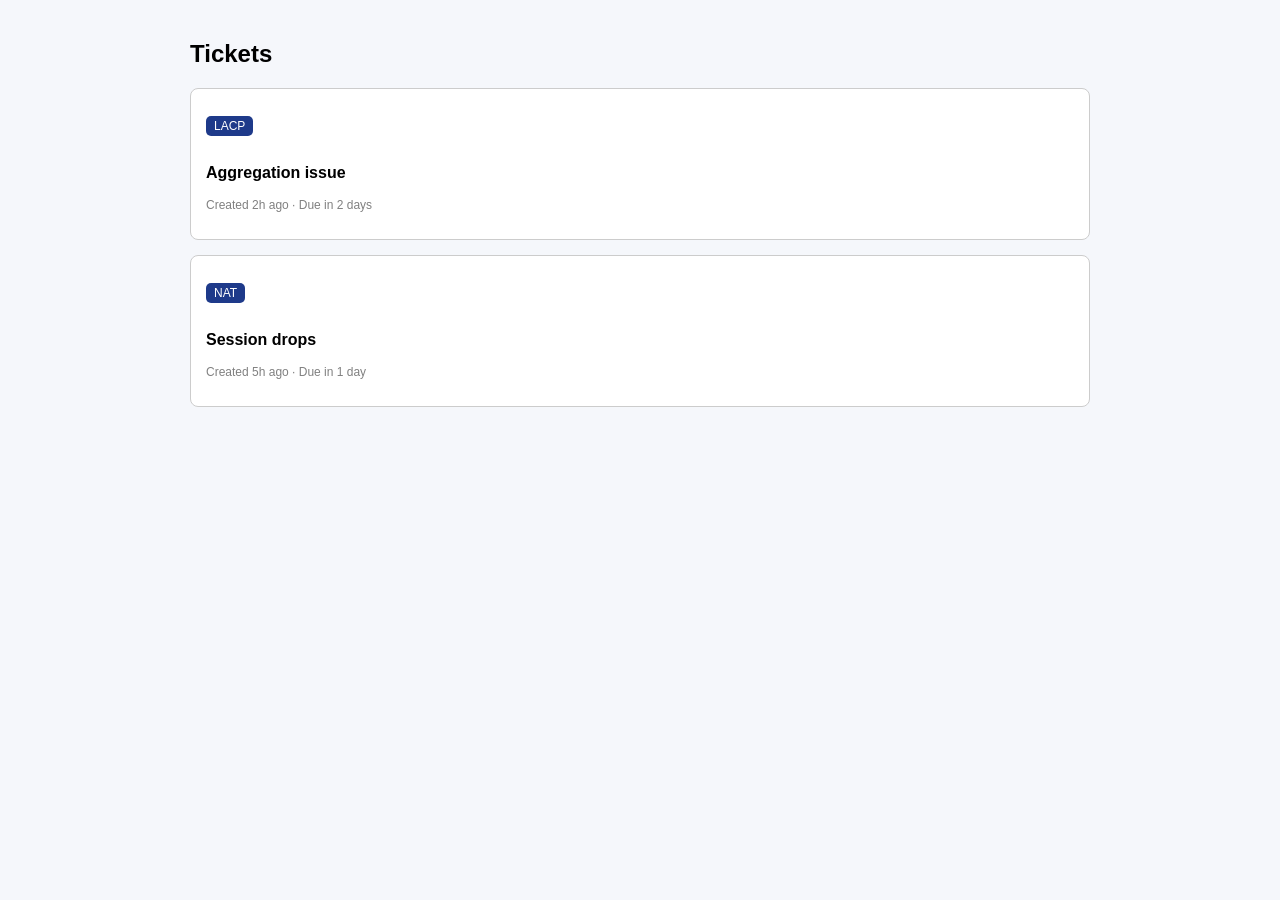
==== index.html @ 677429e2 "Add files via upload" ====
<!DOCTYPE html>
<html lang="en">
<head>
  <meta charset="UTF-8">
  <title>NetDesk</title>
  <link rel="stylesheet" href="style.css">
</head>
<body>

<div class="app">

  <!-- 一覧 -->
  <div id="listView" class="view">
    <div class="sidebar">
      <h2>Tickets</h2>

      <div class="ticket" onclick="openTicket(1)">
        <p class="tag">LACP</p>
        <p class="title">Aggregation issue</p>
        <p class="meta">Created 2h ago · Due in 2 days</p>
      </div>

      <div class="ticket" onclick="openTicket(2)">
        <p class="tag">NAT</p>
        <p class="title">Session drops</p>
        <p class="meta">Created 5h ago · Due in 1 day</p>
      </div>

    </div>
  </div>

  <!-- 詳細 -->
  <div id="detailView" class="view hidden">

    <div class="topbar">
      <button onclick="goHome()">← Back</button>

      <div class="lang">
        <button onclick="setLang('jp')">JP</button>
        <button onclick="setLang('en')">EN</button>
        <button onclick="setLang('fr')">FR</button>
      </div>
    </div>

    <div class="detail">
      <h1 id="d-title"></h1>
      <p id="d-body"></p>
    </div>

  </div>

</div>

<script src="script.js"></script>
</body>
</html>
---- style.css ----
body {
  margin: 0;
  font-family: Arial;
  background: #f5f7fb;
}

.app {
  height: 100vh;
}

/* 共通 */
.view {
  height: 100%;
}

/* 一覧 */
.sidebar {
  width: 100%;
  max-width: 900px;
  margin: auto;
  padding: 20px;
}

.ticket {
  border: 1px solid #ccc;
  border-radius: 8px;
  padding: 15px;
  margin-bottom: 15px;
  cursor: pointer;
  background: white;
}

.ticket:hover {
  background: #eef3ff;
}

.tag {
  display: inline-block;
  background: #1e3a8a;
  color: white;
  padding: 3px 8px;
  border-radius: 5px;
  font-size: 12px;
}

.title {
  font-weight: bold;
}

.meta {
  font-size: 12px;
  color: gray;
}

/* 詳細 */
.topbar {
  display: flex;
  justify-content: space-between;
  padding: 10px;
  background: white;
  border-bottom: 1px solid #ddd;
}

.detail {
  max-width: 900px;
  margin: auto;
  padding: 30px;
  background: white;
}

.lang button {
  margin-left: 5px;
}

.hidden {
  display: none;
}
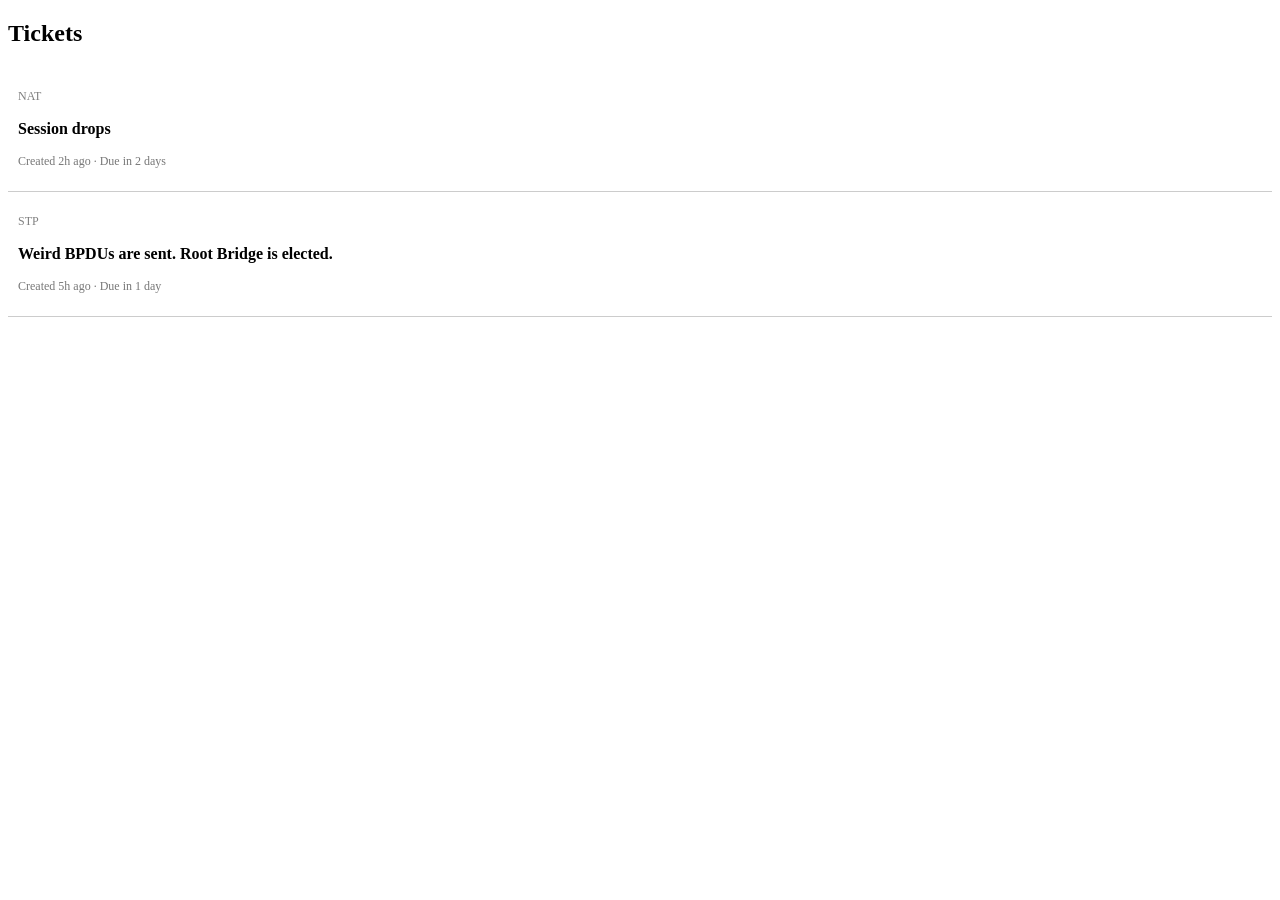
==== commit 09564d77: "Add files via upload" ====
--- a/index.html
+++ b/index.html
@@ -7,48 +7,30 @@
 </head>
 <body>
 
-<div class="app">
+<!-- 一覧 -->
+<div id="listView" class="view">
+  <div class="sidebar">
+    <h2>Tickets</h2>
+    <div id="ticketList"></div>
+  </div>
+</div>
 
-  <!-- 一覧 -->
-  <div id="listView" class="view">
-    <div class="sidebar">
-      <h2>Tickets</h2>
+<!-- 詳細 -->
+<div id="detailView" class="view hidden">
+  <button onclick="goHome()">← Back</button>
 
-      <div class="ticket" onclick="openTicket(1)">
-        <p class="tag">LACP</p>
-        <p class="title">Aggregation issue</p>
-        <p class="meta">Created 2h ago · Due in 2 days</p>
-      </div>
+  <h1 id="d-title"></h1>
+  <p id="d-body"></p>
 
-      <div class="ticket" onclick="openTicket(2)">
-        <p class="tag">NAT</p>
-        <p class="title">Session drops</p>
-        <p class="meta">Created 5h ago · Due in 1 day</p>
-      </div>
+  <div>
+    <h3>Question</h3>
+    <p id="question"></p>
 
-    </div>
+    <input type="password" id="passwordInput">
+    <button onclick="unlockStory()">Unlock</button>
+
+    <div id="storyContainer" class="hidden"></div>
   </div>
-
-  <!-- 詳細 -->
-  <div id="detailView" class="view hidden">
-
-    <div class="topbar">
-      <button onclick="goHome()">← Back</button>
-
-      <div class="lang">
-        <button onclick="setLang('jp')">JP</button>
-        <button onclick="setLang('en')">EN</button>
-        <button onclick="setLang('fr')">FR</button>
-      </div>
-    </div>
-
-    <div class="detail">
-      <h1 id="d-title"></h1>
-      <p id="d-body"></p>
-    </div>
-
-  </div>
-
 </div>
 
 <script src="script.js"></script>
--- a/style.css
+++ b/style.css
@@ -1,46 +1,18 @@
-body {
-  margin: 0;
-  font-family: Arial;
-  background: #f5f7fb;
-}
-
-.app {
-  height: 100vh;
-}
-
-/* 共通 */
-.view {
-  height: 100%;
-}
-
-/* 一覧 */
-.sidebar {
-  width: 100%;
-  max-width: 900px;
-  margin: auto;
-  padding: 20px;
-}
+.hidden { display: none; }
 
 .ticket {
-  border: 1px solid #ccc;
-  border-radius: 8px;
-  padding: 15px;
-  margin-bottom: 15px;
+  border-bottom: 1px solid #ccc;
+  padding: 10px;
   cursor: pointer;
-  background: white;
 }
 
 .ticket:hover {
-  background: #eef3ff;
+  background: #f5f5f5;
 }
 
 .tag {
-  display: inline-block;
-  background: #1e3a8a;
-  color: white;
-  padding: 3px 8px;
-  border-radius: 5px;
   font-size: 12px;
+  color: gray;
 }
 
 .title {
@@ -49,29 +21,5 @@
 
 .meta {
   font-size: 12px;
-  color: gray;
-}
-
-/* 詳細 */
-.topbar {
-  display: flex;
-  justify-content: space-between;
-  padding: 10px;
-  background: white;
-  border-bottom: 1px solid #ddd;
-}
-
-.detail {
-  max-width: 900px;
-  margin: auto;
-  padding: 30px;
-  background: white;
-}
-
-.lang button {
-  margin-left: 5px;
-}
-
-.hidden {
-  display: none;
+  color: #777;
 }
